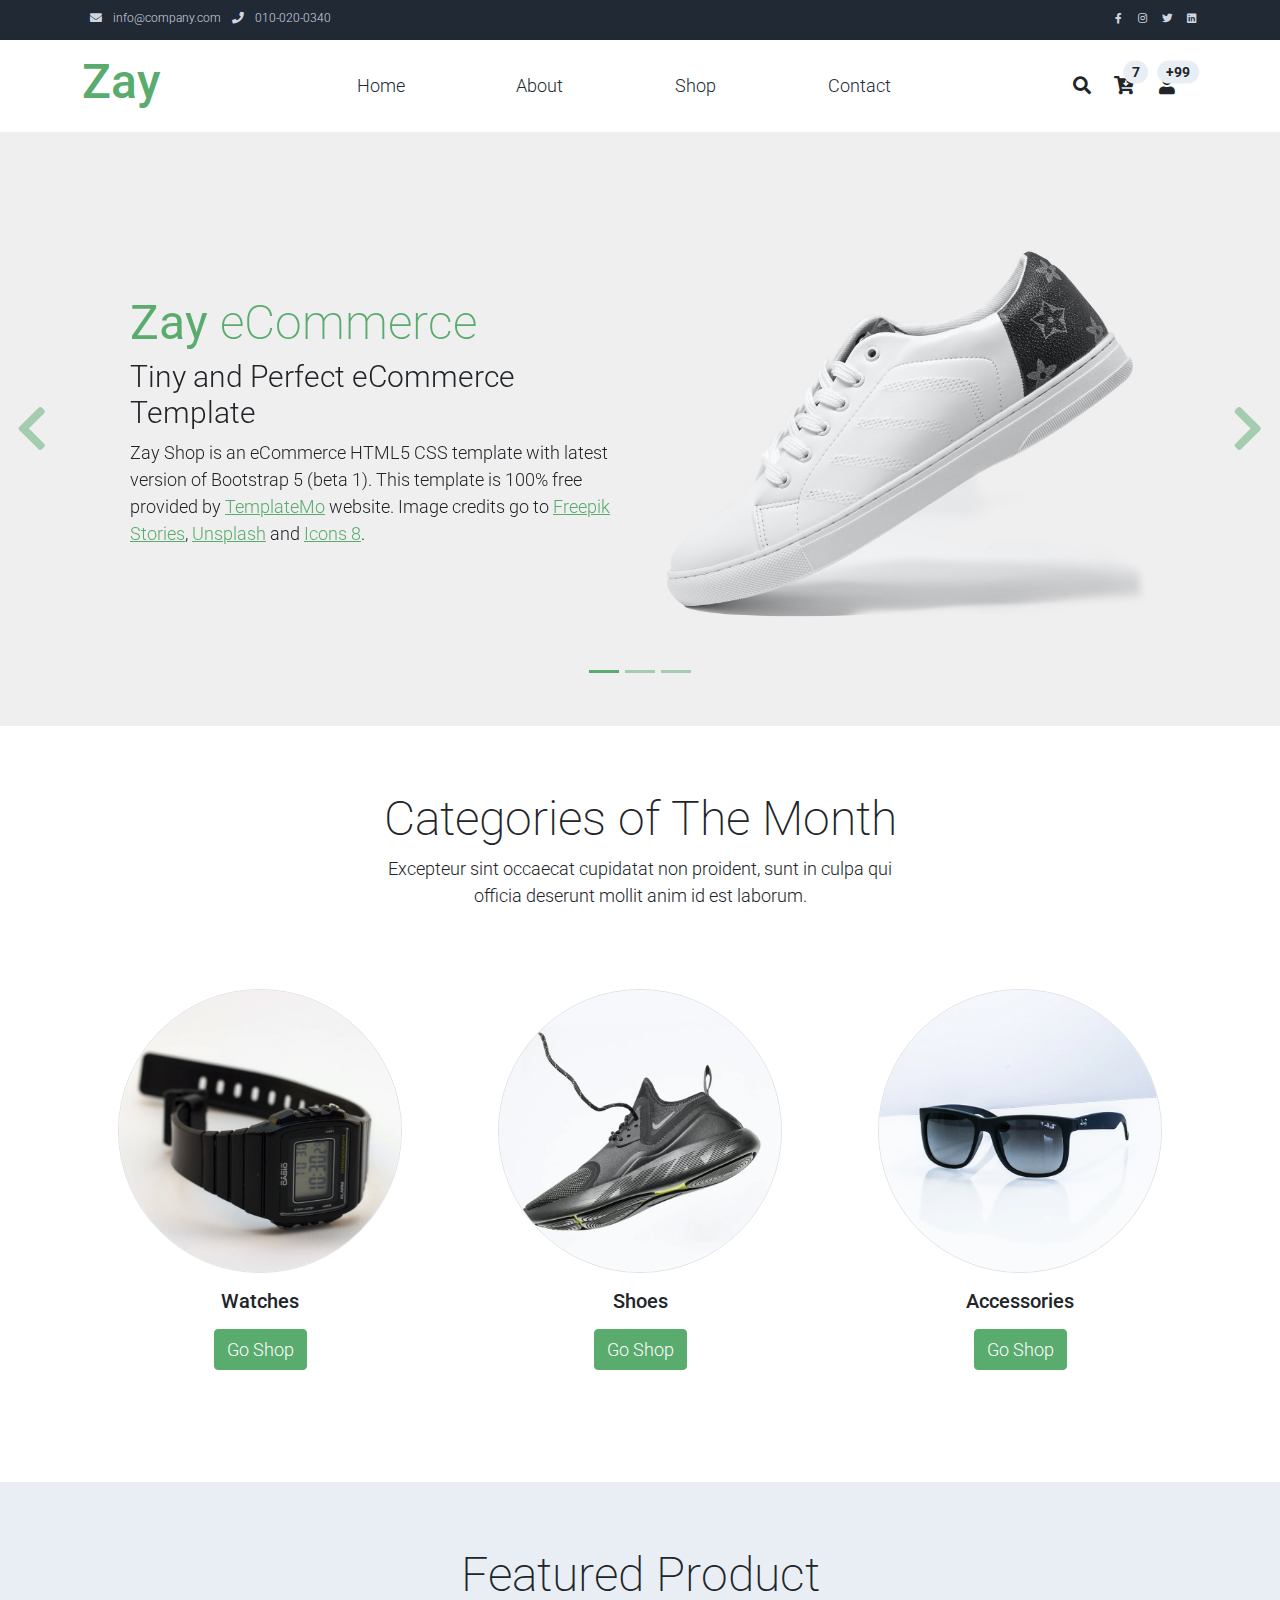
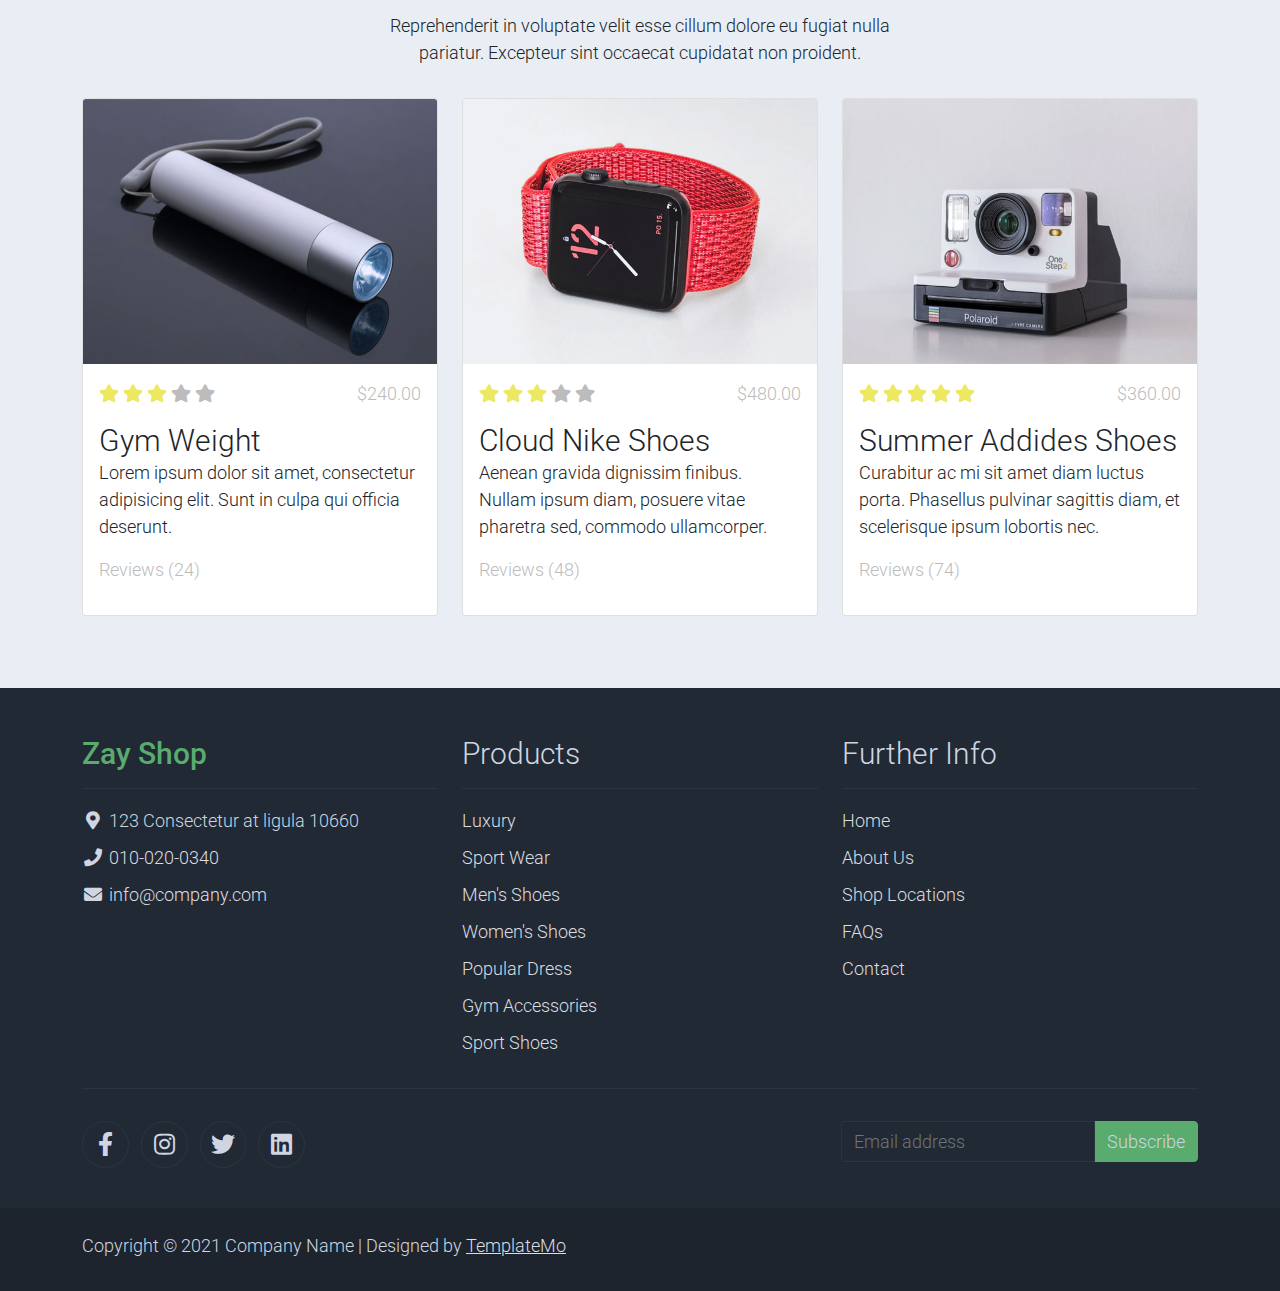
==== index.html @ 3b0a5063 "website" ====
<!DOCTYPE html>
<html lang="en">

<head>
    <title>Zay Shop eCommerce HTML CSS Template</title>
    <meta charset="utf-8">
    <meta name="viewport" content="width=device-width, initial-scale=1">

    <link rel="apple-touch-icon" href="assets/img/apple-icon.png">
    <link rel="shortcut icon" type="image/x-icon" href="assets/img/favicon.ico">

    <link rel="stylesheet" href="assets/css/bootstrap.min.css">
    <link rel="stylesheet" href="assets/css/templatemo.css">
    <link rel="stylesheet" href="assets/css/custom.css">

    <!-- Load fonts style after rendering the layout styles -->
    <link rel="stylesheet" href="https://fonts.googleapis.com/css2?family=Roboto:wght@100;200;300;400;500;700;900&display=swap">
    <link rel="stylesheet" href="assets/css/fontawesome.min.css">
<!--
    
TemplateMo 559 Zay Shop

https://templatemo.com/tm-559-zay-shop

-->
</head>

<body>
    <!-- Start Top Nav -->
    <nav class="navbar navbar-expand-lg bg-dark navbar-light d-none d-lg-block" id="templatemo_nav_top">
        <div class="container text-light">
            <div class="w-100 d-flex justify-content-between">
                <div>
                    <i class="fa fa-envelope mx-2"></i>
                    <a class="navbar-sm-brand text-light text-decoration-none" href="mailto:info@company.com">info@company.com</a>
                    <i class="fa fa-phone mx-2"></i>
                    <a class="navbar-sm-brand text-light text-decoration-none" href="tel:010-020-0340">010-020-0340</a>
                </div>
                <div>
                    <a class="text-light" href="https://fb.com/templatemo" target="_blank" rel="sponsored"><i class="fab fa-facebook-f fa-sm fa-fw me-2"></i></a>
                    <a class="text-light" href="https://www.instagram.com/" target="_blank"><i class="fab fa-instagram fa-sm fa-fw me-2"></i></a>
                    <a class="text-light" href="https://twitter.com/" target="_blank"><i class="fab fa-twitter fa-sm fa-fw me-2"></i></a>
                    <a class="text-light" href="https://www.linkedin.com/" target="_blank"><i class="fab fa-linkedin fa-sm fa-fw"></i></a>
                </div>
            </div>
        </div>
    </nav>
    <!-- Close Top Nav -->


    <!-- Header -->
    <nav class="navbar navbar-expand-lg navbar-light shadow">
        <div class="container d-flex justify-content-between align-items-center">

            <a class="navbar-brand text-success logo h1 align-self-center" href="index.html">
                Zay
            </a>

            <button class="navbar-toggler border-0" type="button" data-bs-toggle="collapse" data-bs-target="#templatemo_main_nav" aria-controls="navbarSupportedContent" aria-expanded="false" aria-label="Toggle navigation">
                <span class="navbar-toggler-icon"></span>
            </button>

            <div class="align-self-center collapse navbar-collapse flex-fill  d-lg-flex justify-content-lg-between" id="templatemo_main_nav">
                <div class="flex-fill">
                    <ul class="nav navbar-nav d-flex justify-content-between mx-lg-auto">
                        <li class="nav-item">
                            <a class="nav-link" href="index.html">Home</a>
                        </li>
                        <li class="nav-item">
                            <a class="nav-link" href="about.html">About</a>
                        </li>
                        <li class="nav-item">
                            <a class="nav-link" href="shop.html">Shop</a>
                        </li>
                        <li class="nav-item">
                            <a class="nav-link" href="contact.html">Contact</a>
                        </li>
                    </ul>
                </div>
                <div class="navbar align-self-center d-flex">
                    <div class="d-lg-none flex-sm-fill mt-3 mb-4 col-7 col-sm-auto pr-3">
                        <div class="input-group">
                            <input type="text" class="form-control" id="inputMobileSearch" placeholder="Search ...">
                            <div class="input-group-text">
                                <i class="fa fa-fw fa-search"></i>
                            </div>
                        </div>
                    </div>
                    <a class="nav-icon d-none d-lg-inline" href="#" data-bs-toggle="modal" data-bs-target="#templatemo_search">
                        <i class="fa fa-fw fa-search text-dark mr-2"></i>
                    </a>
                    <a class="nav-icon position-relative text-decoration-none" href="#">
                        <i class="fa fa-fw fa-cart-arrow-down text-dark mr-1"></i>
                        <span class="position-absolute top-0 left-100 translate-middle badge rounded-pill bg-light text-dark">7</span>
                    </a>
                    <a class="nav-icon position-relative text-decoration-none" href="#">
                        <i class="fa fa-fw fa-user text-dark mr-3"></i>
                        <span class="position-absolute top-0 left-100 translate-middle badge rounded-pill bg-light text-dark">+99</span>
                    </a>
                </div>
            </div>

        </div>
    </nav>
    <!-- Close Header -->

    <!-- Modal -->
    <div class="modal fade bg-white" id="templatemo_search" tabindex="-1" role="dialog" aria-labelledby="exampleModalLabel" aria-hidden="true">
        <div class="modal-dialog modal-lg" role="document">
            <div class="w-100 pt-1 mb-5 text-right">
                <button type="button" class="btn-close" data-bs-dismiss="modal" aria-label="Close"></button>
            </div>
            <form action="" method="get" class="modal-content modal-body border-0 p-0">
                <div class="input-group mb-2">
                    <input type="text" class="form-control" id="inputModalSearch" name="q" placeholder="Search ...">
                    <button type="submit" class="input-group-text bg-success text-light">
                        <i class="fa fa-fw fa-search text-white"></i>
                    </button>
                </div>
            </form>
        </div>
    </div>



    <!-- Start Banner Hero -->
    <div id="template-mo-zay-hero-carousel" class="carousel slide" data-bs-ride="carousel">
        <ol class="carousel-indicators">
            <li data-bs-target="#template-mo-zay-hero-carousel" data-bs-slide-to="0" class="active"></li>
            <li data-bs-target="#template-mo-zay-hero-carousel" data-bs-slide-to="1"></li>
            <li data-bs-target="#template-mo-zay-hero-carousel" data-bs-slide-to="2"></li>
        </ol>
        <div class="carousel-inner">
            <div class="carousel-item active">
                <div class="container">
                    <div class="row p-5">
                        <div class="mx-auto col-md-8 col-lg-6 order-lg-last">
                            <img class="img-fluid" src="./assets/img/banner_img_01.jpg" alt="">
                        </div>
                        <div class="col-lg-6 mb-0 d-flex align-items-center">
                            <div class="text-align-left align-self-center">
                                <h1 class="h1 text-success"><b>Zay</b> eCommerce</h1>
                                <h3 class="h2">Tiny and Perfect eCommerce Template</h3>
                                <p>
                                    Zay Shop is an eCommerce HTML5 CSS template with latest version of Bootstrap 5 (beta 1). 
                                    This template is 100% free provided by <a rel="sponsored" class="text-success" href="https://templatemo.com" target="_blank">TemplateMo</a> website. 
                                    Image credits go to <a rel="sponsored" class="text-success" href="https://stories.freepik.com/" target="_blank">Freepik Stories</a>,
                                    <a rel="sponsored" class="text-success" href="https://unsplash.com/" target="_blank">Unsplash</a> and
                                    <a rel="sponsored" class="text-success" href="https://icons8.com/" target="_blank">Icons 8</a>.
                                </p>
                            </div>
                        </div>
                    </div>
                </div>
            </div>
            <div class="carousel-item">
                <div class="container">
                    <div class="row p-5">
                        <div class="mx-auto col-md-8 col-lg-6 order-lg-last">
                            <img class="img-fluid" src="./assets/img/banner_img_02.jpg" alt="">
                        </div>
                        <div class="col-lg-6 mb-0 d-flex align-items-center">
                            <div class="text-align-left">
                                <h1 class="h1">Proident occaecat</h1>
                                <h3 class="h2">Aliquip ex ea commodo consequat</h3>
                                <p>
                                    You are permitted to use this Zay CSS template for your commercial websites. 
                                    You are <strong>not permitted</strong> to re-distribute the template ZIP file in any kind of template collection websites.
                                </p>
                            </div>
                        </div>
                    </div>
                </div>
            </div>
            <div class="carousel-item">
                <div class="container">
                    <div class="row p-5">
                        <div class="mx-auto col-md-8 col-lg-6 order-lg-last">
                            <img class="img-fluid" src="./assets/img/banner_img_03.jpg" alt="">
                        </div>
                        <div class="col-lg-6 mb-0 d-flex align-items-center">
                            <div class="text-align-left">
                                <h1 class="h1">Repr in voluptate</h1>
                                <h3 class="h2">Ullamco laboris nisi ut </h3>
                                <p>
                                    We bring you 100% free CSS templates for your websites. 
                                    If you wish to support TemplateMo, please make a small contribution via PayPal or tell your friends about our website. Thank you.
                                </p>
                            </div>
                        </div>
                    </div>
                </div>
            </div>
        </div>
        <a class="carousel-control-prev text-decoration-none w-auto ps-3" href="#template-mo-zay-hero-carousel" role="button" data-bs-slide="prev">
            <i class="fas fa-chevron-left"></i>
        </a>
        <a class="carousel-control-next text-decoration-none w-auto pe-3" href="#template-mo-zay-hero-carousel" role="button" data-bs-slide="next">
            <i class="fas fa-chevron-right"></i>
        </a>
    </div>
    <!-- End Banner Hero -->


    <!-- Start Categories of The Month -->
    <section class="container py-5">
        <div class="row text-center pt-3">
            <div class="col-lg-6 m-auto">
                <h1 class="h1">Categories of The Month</h1>
                <p>
                    Excepteur sint occaecat cupidatat non proident, sunt in culpa qui officia
                    deserunt mollit anim id est laborum.
                </p>
            </div>
        </div>
        <div class="row">
            <div class="col-12 col-md-4 p-5 mt-3">
                <a href="#"><img src="./assets/img/category_img_01.jpg" class="rounded-circle img-fluid border"></a>
                <h5 class="text-center mt-3 mb-3">Watches</h5>
                <p class="text-center"><a class="btn btn-success">Go Shop</a></p>
            </div>
            <div class="col-12 col-md-4 p-5 mt-3">
                <a href="#"><img src="./assets/img/category_img_02.jpg" class="rounded-circle img-fluid border"></a>
                <h2 class="h5 text-center mt-3 mb-3">Shoes</h2>
                <p class="text-center"><a class="btn btn-success">Go Shop</a></p>
            </div>
            <div class="col-12 col-md-4 p-5 mt-3">
                <a href="#"><img src="./assets/img/category_img_03.jpg" class="rounded-circle img-fluid border"></a>
                <h2 class="h5 text-center mt-3 mb-3">Accessories</h2>
                <p class="text-center"><a class="btn btn-success">Go Shop</a></p>
            </div>
        </div>
    </section>
    <!-- End Categories of The Month -->


    <!-- Start Featured Product -->
    <section class="bg-light">
        <div class="container py-5">
            <div class="row text-center py-3">
                <div class="col-lg-6 m-auto">
                    <h1 class="h1">Featured Product</h1>
                    <p>
                        Reprehenderit in voluptate velit esse cillum dolore eu fugiat nulla pariatur.
                        Excepteur sint occaecat cupidatat non proident.
                    </p>
                </div>
            </div>
            <div class="row">
                <div class="col-12 col-md-4 mb-4">
                    <div class="card h-100">
                        <a href="shop-single.html">
                            <img src="./assets/img/feature_prod_01.jpg" class="card-img-top" alt="...">
                        </a>
                        <div class="card-body">
                            <ul class="list-unstyled d-flex justify-content-between">
                                <li>
                                    <i class="text-warning fa fa-star"></i>
                                    <i class="text-warning fa fa-star"></i>
                                    <i class="text-warning fa fa-star"></i>
                                    <i class="text-muted fa fa-star"></i>
                                    <i class="text-muted fa fa-star"></i>
                                </li>
                                <li class="text-muted text-right">$240.00</li>
                            </ul>
                            <a href="shop-single.html" class="h2 text-decoration-none text-dark">Gym Weight</a>
                            <p class="card-text">
                                Lorem ipsum dolor sit amet, consectetur adipisicing elit. Sunt in culpa qui officia deserunt.
                            </p>
                            <p class="text-muted">Reviews (24)</p>
                        </div>
                    </div>
                </div>
                <div class="col-12 col-md-4 mb-4">
                    <div class="card h-100">
                        <a href="shop-single.html">
                            <img src="./assets/img/feature_prod_02.jpg" class="card-img-top" alt="...">
                        </a>
                        <div class="card-body">
                            <ul class="list-unstyled d-flex justify-content-between">
                                <li>
                                    <i class="text-warning fa fa-star"></i>
                                    <i class="text-warning fa fa-star"></i>
                                    <i class="text-warning fa fa-star"></i>
                                    <i class="text-muted fa fa-star"></i>
                                    <i class="text-muted fa fa-star"></i>
                                </li>
                                <li class="text-muted text-right">$480.00</li>
                            </ul>
                            <a href="shop-single.html" class="h2 text-decoration-none text-dark">Cloud Nike Shoes</a>
                            <p class="card-text">
                                Aenean gravida dignissim finibus. Nullam ipsum diam, posuere vitae pharetra sed, commodo ullamcorper.
                            </p>
                            <p class="text-muted">Reviews (48)</p>
                        </div>
                    </div>
                </div>
                <div class="col-12 col-md-4 mb-4">
                    <div class="card h-100">
                        <a href="shop-single.html">
                            <img src="./assets/img/feature_prod_03.jpg" class="card-img-top" alt="...">
                        </a>
                        <div class="card-body">
                            <ul class="list-unstyled d-flex justify-content-between">
                                <li>
                                    <i class="text-warning fa fa-star"></i>
                                    <i class="text-warning fa fa-star"></i>
                                    <i class="text-warning fa fa-star"></i>
                                    <i class="text-warning fa fa-star"></i>
                                    <i class="text-warning fa fa-star"></i>
                                </li>
                                <li class="text-muted text-right">$360.00</li>
                            </ul>
                            <a href="shop-single.html" class="h2 text-decoration-none text-dark">Summer Addides Shoes</a>
                            <p class="card-text">
                                Curabitur ac mi sit amet diam luctus porta. Phasellus pulvinar sagittis diam, et scelerisque ipsum lobortis nec.
                            </p>
                            <p class="text-muted">Reviews (74)</p>
                        </div>
                    </div>
                </div>
            </div>
        </div>
    </section>
    <!-- End Featured Product -->


    <!-- Start Footer -->
    <footer class="bg-dark" id="tempaltemo_footer">
        <div class="container">
            <div class="row">

                <div class="col-md-4 pt-5">
                    <h2 class="h2 text-success border-bottom pb-3 border-light logo">Zay Shop</h2>
                    <ul class="list-unstyled text-light footer-link-list">
                        <li>
                            <i class="fas fa-map-marker-alt fa-fw"></i>
                            123 Consectetur at ligula 10660
                        </li>
                        <li>
                            <i class="fa fa-phone fa-fw"></i>
                            <a class="text-decoration-none" href="tel:010-020-0340">010-020-0340</a>
                        </li>
                        <li>
                            <i class="fa fa-envelope fa-fw"></i>
                            <a class="text-decoration-none" href="mailto:info@company.com">info@company.com</a>
                        </li>
                    </ul>
                </div>

                <div class="col-md-4 pt-5">
                    <h2 class="h2 text-light border-bottom pb-3 border-light">Products</h2>
                    <ul class="list-unstyled text-light footer-link-list">
                        <li><a class="text-decoration-none" href="#">Luxury</a></li>
                        <li><a class="text-decoration-none" href="#">Sport Wear</a></li>
                        <li><a class="text-decoration-none" href="#">Men's Shoes</a></li>
                        <li><a class="text-decoration-none" href="#">Women's Shoes</a></li>
                        <li><a class="text-decoration-none" href="#">Popular Dress</a></li>
                        <li><a class="text-decoration-none" href="#">Gym Accessories</a></li>
                        <li><a class="text-decoration-none" href="#">Sport Shoes</a></li>
                    </ul>
                </div>

                <div class="col-md-4 pt-5">
                    <h2 class="h2 text-light border-bottom pb-3 border-light">Further Info</h2>
                    <ul class="list-unstyled text-light footer-link-list">
                        <li><a class="text-decoration-none" href="#">Home</a></li>
                        <li><a class="text-decoration-none" href="#">About Us</a></li>
                        <li><a class="text-decoration-none" href="#">Shop Locations</a></li>
                        <li><a class="text-decoration-none" href="#">FAQs</a></li>
                        <li><a class="text-decoration-none" href="#">Contact</a></li>
                    </ul>
                </div>

            </div>

            <div class="row text-light mb-4">
                <div class="col-12 mb-3">
                    <div class="w-100 my-3 border-top border-light"></div>
                </div>
                <div class="col-auto me-auto">
                    <ul class="list-inline text-left footer-icons">
                        <li class="list-inline-item border border-light rounded-circle text-center">
                            <a class="text-light text-decoration-none" target="_blank" href="http://facebook.com/"><i class="fab fa-facebook-f fa-lg fa-fw"></i></a>
                        </li>
                        <li class="list-inline-item border border-light rounded-circle text-center">
                            <a class="text-light text-decoration-none" target="_blank" href="https://www.instagram.com/"><i class="fab fa-instagram fa-lg fa-fw"></i></a>
                        </li>
                        <li class="list-inline-item border border-light rounded-circle text-center">
                            <a class="text-light text-decoration-none" target="_blank" href="https://twitter.com/"><i class="fab fa-twitter fa-lg fa-fw"></i></a>
                        </li>
                        <li class="list-inline-item border border-light rounded-circle text-center">
                            <a class="text-light text-decoration-none" target="_blank" href="https://www.linkedin.com/"><i class="fab fa-linkedin fa-lg fa-fw"></i></a>
                        </li>
                    </ul>
                </div>
                <div class="col-auto">
                    <label class="sr-only" for="subscribeEmail">Email address</label>
                    <div class="input-group mb-2">
                        <input type="text" class="form-control bg-dark border-light" id="subscribeEmail" placeholder="Email address">
                        <div class="input-group-text btn-success text-light">Subscribe</div>
                    </div>
                </div>
            </div>
        </div>

        <div class="w-100 bg-black py-3">
            <div class="container">
                <div class="row pt-2">
                    <div class="col-12">
                        <p class="text-left text-light">
                            Copyright &copy; 2021 Company Name 
                            | Designed by <a rel="sponsored" href="https://templatemo.com" target="_blank">TemplateMo</a>
                        </p>
                    </div>
                </div>
            </div>
        </div>

    </footer>
    <!-- End Footer -->

    <!-- Start Script -->
    <script src="assets/js/jquery-1.11.0.min.js"></script>
    <script src="assets/js/jquery-migrate-1.2.1.min.js"></script>
    <script src="assets/js/bootstrap.bundle.min.js"></script>
    <script src="assets/js/templatemo.js"></script>
    <script src="assets/js/custom.js"></script>
    <!-- End Script -->
</body>

</html>
---- assets/css/templatemo.css ----
/*

TemplateMo 559 Zay Shop

https://templatemo.com/tm-559-zay-shop

---------------------------------------------
Table of contents
------------------------------------------------
1. Typography
2. General
3. Nav
4. Hero Carousel
5. Accordion
6. Shop
7. Product
8. Carousel Hero
9. Carousel Brand
10. Services
11. Contact map
12. Footer
13. Small devices (landscape phones, 576px and up)
14. Medium devices (tablets, 768px and up)
15. Large devices (desktops, 992px and up)
16. Extra large devices (large desktops, 1200px and up)
--------------------------------------------- */




/* Typography */
body, ul, li, p, a, label, input, div {
  font-family: 'Roboto', sans-serif;
  font-size: 18px !important;
  font-weight: 300 !important;
}
.h1 {
  font-family: 'Roboto', sans-serif;
  font-size: 48px !important;
  font-weight: 200 !important;
}
.h2 {
  font-family: 'Roboto', sans-serif;
  font-size: 30px !important;
  font-weight: 300;
}
.h3 {
  font-family: 'Roboto', sans-serif;
  font-size: 22px !important;
}
/* General */
.logo { font-weight: 500 !important;}
.text-warning {  color: #ede861 !important;}
.text-muted { color: #bcbcbc !important;}
.text-success { color: #59ab6e !important;}
.text-light { color: #cfd6e1 !important;}
.bg-dark { background-color: #212934 !important;}
.bg-light { background-color: #e9eef5 !important;}
.bg-black { background-color: #1d242d !important;}
.bg-success { background-color: #59ab6e !important;}
.btn-success {
  background-color: #59ab6e !important;
  border-color: #56ae6c !important;
}
.pagination .page-link:hover {color: #000;}
.pagination .page-link:hover, .pagination .page-link.active {
  background-color: #69bb7e;
  color: #fff;
}
/* Nav */
#templatemo_nav_top { min-height: 40px;}
#templatemo_nav_top * { font-size: .9em !important;}
#templatemo_main_nav a { color: #212934;}
#templatemo_main_nav a:hover { color: #69bb7e;}
#templatemo_main_nav .navbar .nav-icon { margin-right: 20px;}

/* Hero Carousel */
#template-mo-zay-hero-carousel { background: #efefef !important;}
/* Accordion */
.templatemo-accordion a { color: #000;}
.templatemo-accordion a:hover { color: #333d4a;}
/* Shop */
.shop-top-menu a:hover { color: #69bb7e !important;}
/* Product */
.product-wap { box-shadow: 0px 5px 10px 0px rgba(0, 0, 0, 0.10);}
.product-wap .product-color-dot.color-dot-red { background:#f71515;}
.product-wap .product-color-dot.color-dot-blue { background:#6db4fe;}
.product-wap .product-color-dot.color-dot-black { background:#000000;}
.product-wap .product-color-dot.color-dot-light { background:#e0e0e0;}
.product-wap .product-color-dot.color-dot-green { background:#0bff7e;}
.card.product-wap .card .product-overlay {
  background: rgba(0,0,0,.2);
  visibility: hidden;
  opacity: 0;
  transition: .3s;
}
.card.product-wap:hover .card .product-overlay {
  visibility: visible;
  opacity: 1;
}
.card.product-wap a { color: #000;}
#carousel-related-product .slick-slide:focus { outline: none !important;}
#carousel-related-product .slick-dots li button:before {
  font-size: 15px;
  margin-top: 20px;
}
/* Brand */
.brand-img {
  filter: grayscale(100%);
  opacity: 0.5;
  transition: .5s;
}
.brand-img:hover {
  filter: grayscale(0%);
  opacity: 1;
}
/* Carousel Hero */
#template-mo-zay-hero-carousel .carousel-indicators li {
  margin-top: -50px;
  background-color: #59ab6e;
}
#template-mo-zay-hero-carousel .carousel-control-next i,
#template-mo-zay-hero-carousel .carousel-control-prev i {
  color: #59ab6e !important;
  font-size: 2.8em !important;
}
/* Carousel Brand */
.tempaltemo-carousel .h1 {
  font-size: .5em !important;
  color: #000 !important;
}
/* Services */
.services-icon-wap {transition: .3s;}
.services-icon-wap:hover, .services-icon-wap:hover i {color: #fff;}
.services-icon-wap:hover {background: #69bb7e;}
/* Contact map */
.leaflet-control a, .leaflet-control { font-size: 10px !important;}
.form-control { border: 1px solid #e8e8e8;}
/* Footer */
#tempaltemo_footer a { color: #dcdde1;}
#tempaltemo_footer a:hover { color: #68bb7d;}
#tempaltemo_footer ul.footer-link-list li { padding-top: 10px;}
#tempaltemo_footer ul.footer-icons li {
  width: 2.6em;
  height: 2.6em;
  line-height: 2.6em;
}
#tempaltemo_footer ul.footer-icons li:hover {
  background-color: #cfd6e1;
  transition: .5s;
}
#tempaltemo_footer ul.footer-icons li:hover i {
  color: #212934;
  transition: .5s;
}
#tempaltemo_footer .border-light { border-color: #2d343f !important;}
/*
// Extra small devices (portrait phones, less than 576px)
// No media query since this is the default in Bootstrap
*/
/* Small devices (landscape phones, 576px and up)*/
.product-wap .h3, .product-wap li, .product-wap i, .product-wap p {
  font-size: 12px !important;
}
.product-wap .product-color-dot {
  width: 6px;
  height: 6px;
}

@media (min-width: 576px) {
  .tempaltemo-carousel .h1 { font-size: 1em !important;}
}

/*// Medium devices (tablets, 768px and up)*/
@media (min-width: 768px) {
  #templatemo_main_nav .navbar-nav {max-width: 450px;}
 }

/* Large devices (desktops, 992px and up)*/
@media (min-width: 992px) {
  #templatemo_main_nav .navbar-nav {max-width: 550px;}
  #template-mo-zay-hero-carousel .carousel-item {min-height: 30rem !important;}
  .product-wap .h3, .product-wap li, .product-wap i, .product-wap p {font-size: 18px !important;}
  .product-wap .product-color-dot {
    width: 12px;
    height: 12px;
  }
}

/* Extra large devices (large desktops, 1200px and up)*/
@media (min-width: 1200px) {}
---- assets/css/custom.css ----
/*
Custom Css
*/
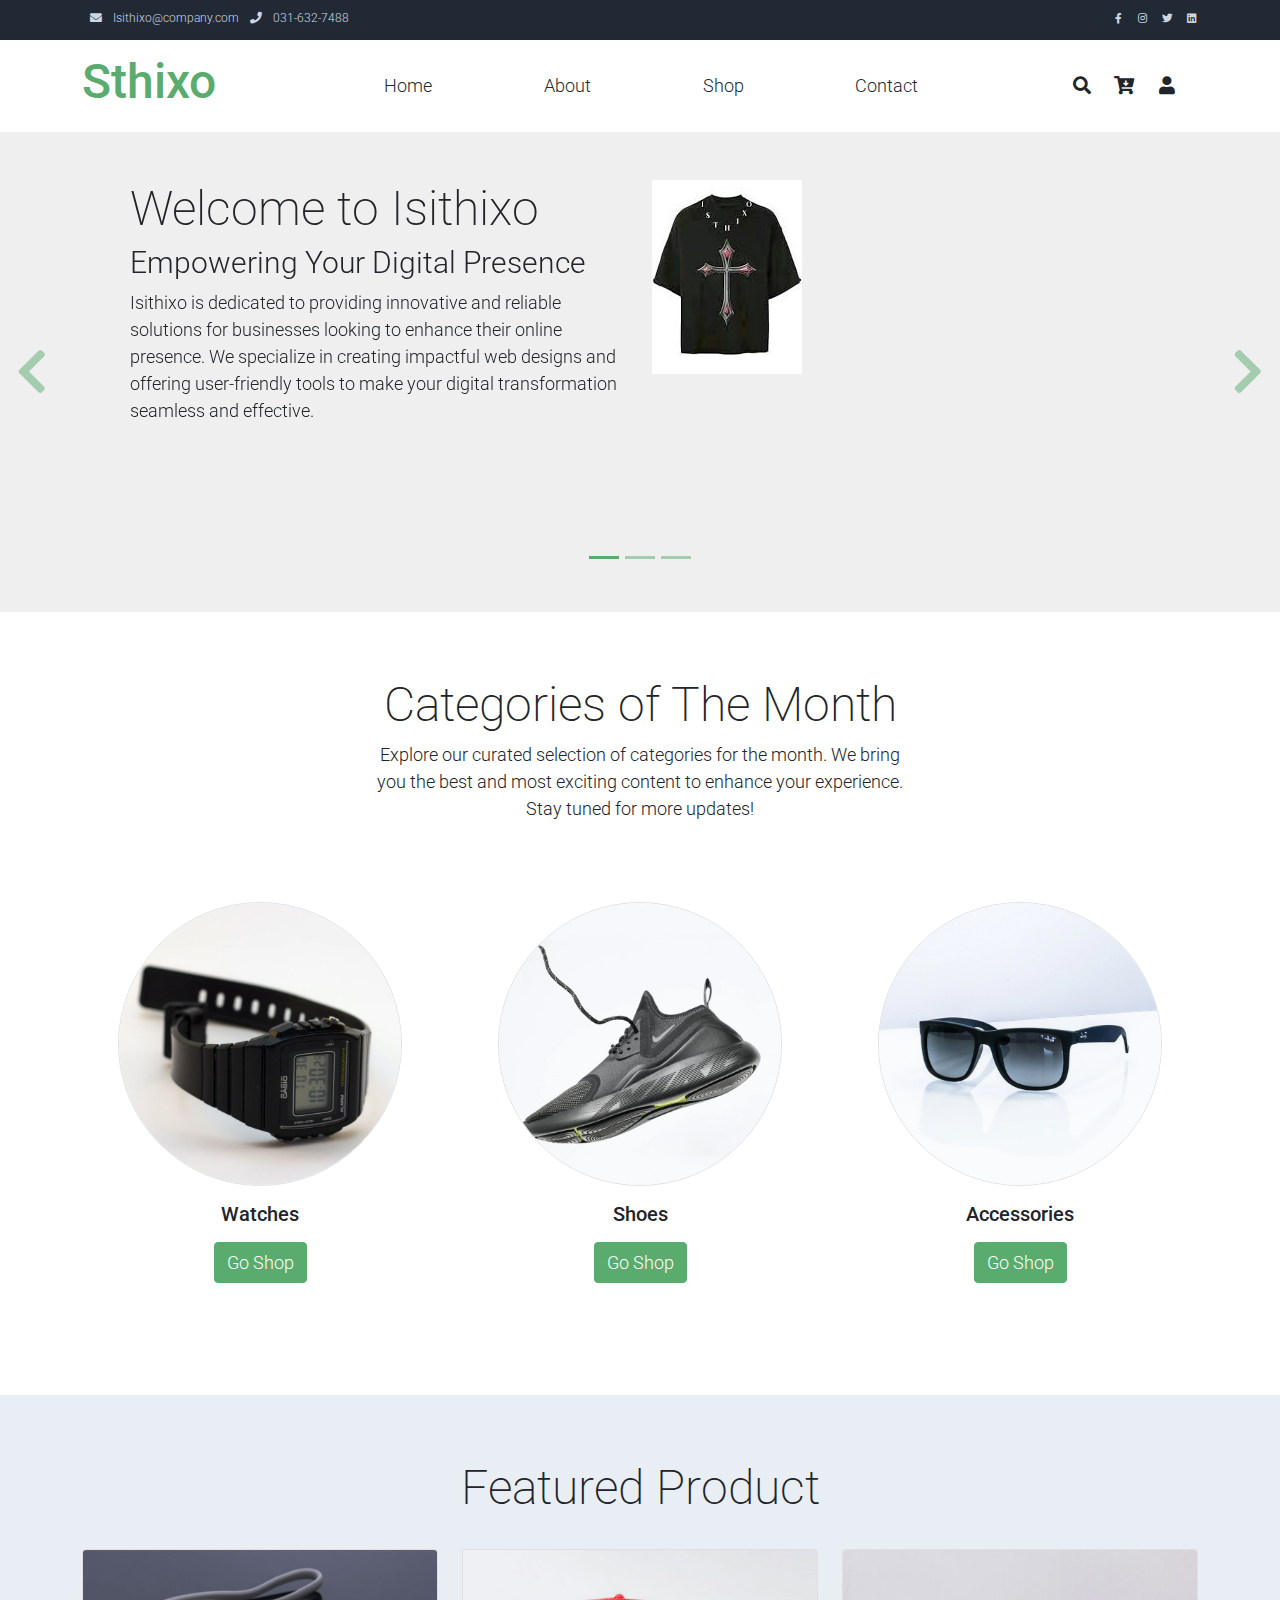
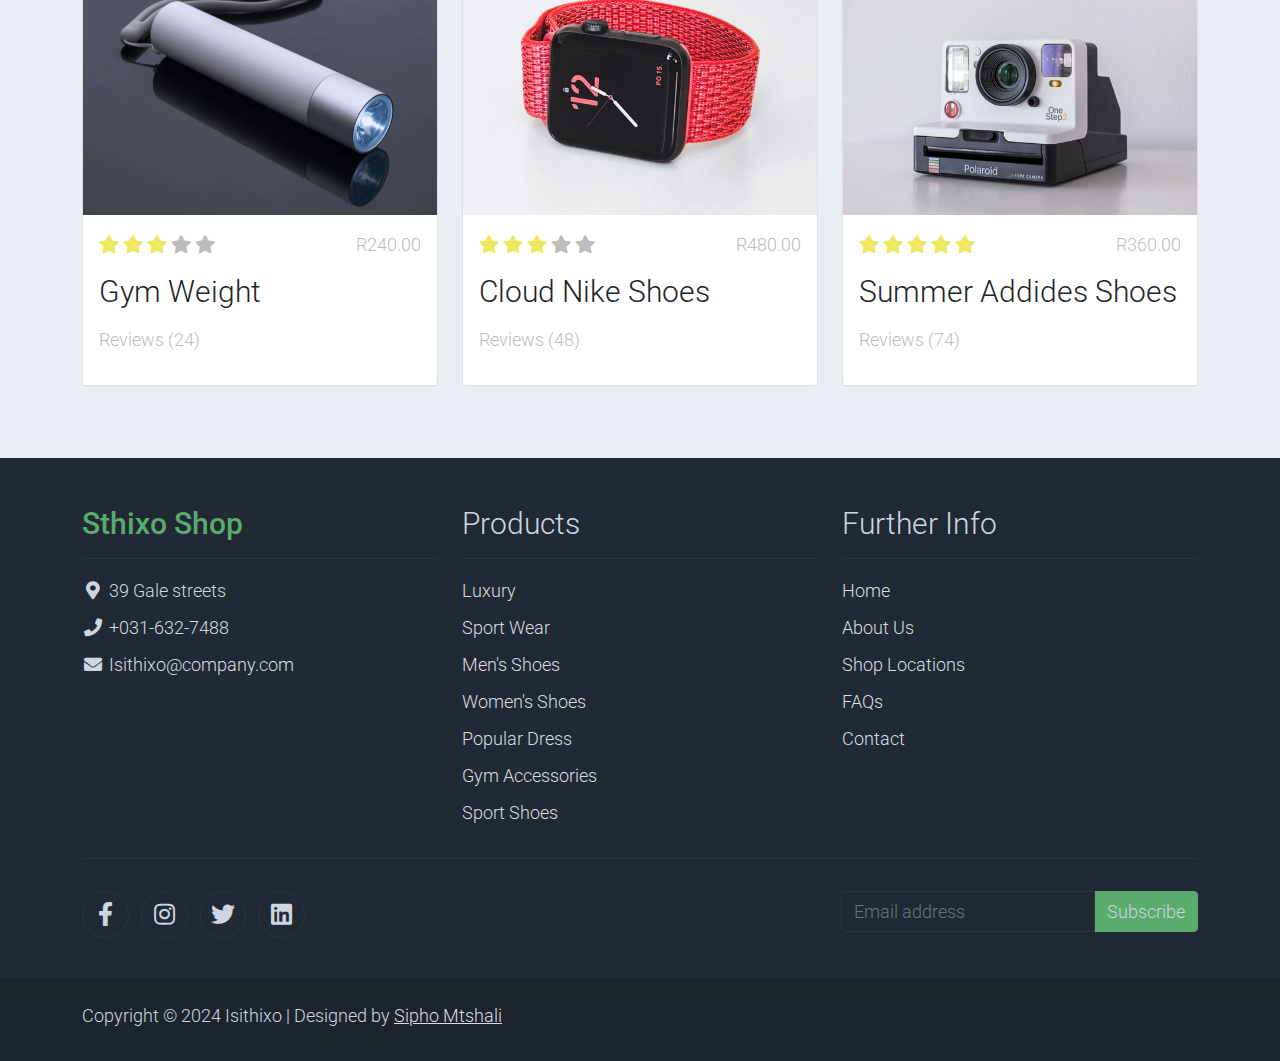
==== commit 32b3a5f0: "CHANGES" ====
--- a/index.html
+++ b/index.html
@@ -2,7 +2,7 @@
 <html lang="en">
 
 <head>
-    <title>Zay Shop eCommerce HTML CSS Template</title>
+    <title>Sthixo Shop eCommerce</title>
     <meta charset="utf-8">
     <meta name="viewport" content="width=device-width, initial-scale=1">
 
@@ -16,13 +16,7 @@
     <!-- Load fonts style after rendering the layout styles -->
     <link rel="stylesheet" href="https://fonts.googleapis.com/css2?family=Roboto:wght@100;200;300;400;500;700;900&display=swap">
     <link rel="stylesheet" href="assets/css/fontawesome.min.css">
-<!--
-    
-TemplateMo 559 Zay Shop
-
-https://templatemo.com/tm-559-zay-shop
-
--->
+
 </head>
 
 <body>
@@ -32,9 +26,9 @@
             <div class="w-100 d-flex justify-content-between">
                 <div>
                     <i class="fa fa-envelope mx-2"></i>
-                    <a class="navbar-sm-brand text-light text-decoration-none" href="mailto:info@company.com">info@company.com</a>
+                    <a class="navbar-sm-brand text-light text-decoration-none" href="mailto:Isithixo@company.com">Isithixo@company.com</a>
                     <i class="fa fa-phone mx-2"></i>
-                    <a class="navbar-sm-brand text-light text-decoration-none" href="tel:010-020-0340">010-020-0340</a>
+                    <a class="navbar-sm-brand text-light text-decoration-none" href="tel:031-632-7488">031-632-7488</a>
                 </div>
                 <div>
                     <a class="text-light" href="https://fb.com/templatemo" target="_blank" rel="sponsored"><i class="fab fa-facebook-f fa-sm fa-fw me-2"></i></a>
@@ -53,7 +47,7 @@
         <div class="container d-flex justify-content-between align-items-center">
 
             <a class="navbar-brand text-success logo h1 align-self-center" href="index.html">
-                Zay
+                Sthixo
             </a>
 
             <button class="navbar-toggler border-0" type="button" data-bs-toggle="collapse" data-bs-target="#templatemo_main_nav" aria-controls="navbarSupportedContent" aria-expanded="false" aria-label="Toggle navigation">
@@ -91,11 +85,11 @@
                     </a>
                     <a class="nav-icon position-relative text-decoration-none" href="#">
                         <i class="fa fa-fw fa-cart-arrow-down text-dark mr-1"></i>
-                        <span class="position-absolute top-0 left-100 translate-middle badge rounded-pill bg-light text-dark">7</span>
+                        <span class="position-absolute top-0 left-100 translate-middle badge rounded-pill bg-light text-dark"></span>
                     </a>
                     <a class="nav-icon position-relative text-decoration-none" href="#">
                         <i class="fa fa-fw fa-user text-dark mr-3"></i>
-                        <span class="position-absolute top-0 left-100 translate-middle badge rounded-pill bg-light text-dark">+99</span>
+                        <span class="position-absolute top-0 left-100 translate-middle badge rounded-pill bg-light text-dark"></span>
                     </a>
                 </div>
             </div>
@@ -135,18 +129,14 @@
                 <div class="container">
                     <div class="row p-5">
                         <div class="mx-auto col-md-8 col-lg-6 order-lg-last">
-                            <img class="img-fluid" src="./assets/img/banner_img_01.jpg" alt="">
+                            <img class="img-fluid" src="./assets/img/bt.jpeg" alt="">
                         </div>
                         <div class="col-lg-6 mb-0 d-flex align-items-center">
                             <div class="text-align-left align-self-center">
-                                <h1 class="h1 text-success"><b>Zay</b> eCommerce</h1>
-                                <h3 class="h2">Tiny and Perfect eCommerce Template</h3>
+                                <h1 class="h1">Welcome to Isithixo</h1>
+                                <h3 class="h2">Empowering Your Digital Presence</h3>
                                 <p>
-                                    Zay Shop is an eCommerce HTML5 CSS template with latest version of Bootstrap 5 (beta 1). 
-                                    This template is 100% free provided by <a rel="sponsored" class="text-success" href="https://templatemo.com" target="_blank">TemplateMo</a> website. 
-                                    Image credits go to <a rel="sponsored" class="text-success" href="https://stories.freepik.com/" target="_blank">Freepik Stories</a>,
-                                    <a rel="sponsored" class="text-success" href="https://unsplash.com/" target="_blank">Unsplash</a> and
-                                    <a rel="sponsored" class="text-success" href="https://icons8.com/" target="_blank">Icons 8</a>.
+                                    Isithixo is dedicated to providing innovative and reliable solutions for businesses looking to enhance their online presence. We specialize in creating impactful web designs and offering user-friendly tools to make your digital transformation seamless and effective.
                                 </p>
                             </div>
                         </div>
@@ -157,15 +147,13 @@
                 <div class="container">
                     <div class="row p-5">
                         <div class="mx-auto col-md-8 col-lg-6 order-lg-last">
-                            <img class="img-fluid" src="./assets/img/banner_img_02.jpg" alt="">
+                            <img class="img-fluid" src="./assets/img/owner.jpeg" alt="">
                         </div>
                         <div class="col-lg-6 mb-0 d-flex align-items-center">
                             <div class="text-align-left">
-                                <h1 class="h1">Proident occaecat</h1>
-                                <h3 class="h2">Aliquip ex ea commodo consequat</h3>
+                                <h1 class="h2">Buy Something Amazing</h1>
                                 <p>
-                                    You are permitted to use this Zay CSS template for your commercial websites. 
-                                    You are <strong>not permitted</strong> to re-distribute the template ZIP file in any kind of template collection websites.
+                                    You’re free to use the Isithixo websites, giving you a solid foundation to start building an impactful online presence. 
                                 </p>
                             </div>
                         </div>
@@ -176,15 +164,14 @@
                 <div class="container">
                     <div class="row p-5">
                         <div class="mx-auto col-md-8 col-lg-6 order-lg-last">
-                            <img class="img-fluid" src="./assets/img/banner_img_03.jpg" alt="">
+                            <img class="img-fluid" src="./assets/img/gb.jpeg" alt="">
                         </div>
                         <div class="col-lg-6 mb-0 d-flex align-items-center">
                             <div class="text-align-left">
-                                <h1 class="h1">Repr in voluptate</h1>
-                                <h3 class="h2">Ullamco laboris nisi ut </h3>
+                                <h1 class="h1">Innovative Designs</h1>
+                                <h3 class="h2">Crafting Seamless User Experiences</h3>
                                 <p>
-                                    We bring you 100% free CSS templates for your websites. 
-                                    If you wish to support TemplateMo, please make a small contribution via PayPal or tell your friends about our website. Thank you.
+                                    Our work is driven by passion, creativity, and a shared vision of pushing the boundaries of design. We are constantly exploring new trends and technologies to ensure our designs remain at the forefront of the digital landscape.
                                 </p>
                             </div>
                         </div>
@@ -208,8 +195,7 @@
             <div class="col-lg-6 m-auto">
                 <h1 class="h1">Categories of The Month</h1>
                 <p>
-                    Excepteur sint occaecat cupidatat non proident, sunt in culpa qui officia
-                    deserunt mollit anim id est laborum.
+                    Explore our curated selection of categories for the month. We bring you the best and most exciting content to enhance your experience. Stay tuned for more updates!
                 </p>
             </div>
         </div>
@@ -241,8 +227,6 @@
                 <div class="col-lg-6 m-auto">
                     <h1 class="h1">Featured Product</h1>
                     <p>
-                        Reprehenderit in voluptate velit esse cillum dolore eu fugiat nulla pariatur.
-                        Excepteur sint occaecat cupidatat non proident.
                     </p>
                 </div>
             </div>
@@ -261,11 +245,10 @@
                                     <i class="text-muted fa fa-star"></i>
                                     <i class="text-muted fa fa-star"></i>
                                 </li>
-                                <li class="text-muted text-right">$240.00</li>
+                                <li class="text-muted text-right">R240.00</li>
                             </ul>
                             <a href="shop-single.html" class="h2 text-decoration-none text-dark">Gym Weight</a>
                             <p class="card-text">
-                                Lorem ipsum dolor sit amet, consectetur adipisicing elit. Sunt in culpa qui officia deserunt.
                             </p>
                             <p class="text-muted">Reviews (24)</p>
                         </div>
@@ -285,11 +268,10 @@
                                     <i class="text-muted fa fa-star"></i>
                                     <i class="text-muted fa fa-star"></i>
                                 </li>
-                                <li class="text-muted text-right">$480.00</li>
+                                <li class="text-muted text-right">R480.00</li>
                             </ul>
                             <a href="shop-single.html" class="h2 text-decoration-none text-dark">Cloud Nike Shoes</a>
                             <p class="card-text">
-                                Aenean gravida dignissim finibus. Nullam ipsum diam, posuere vitae pharetra sed, commodo ullamcorper.
                             </p>
                             <p class="text-muted">Reviews (48)</p>
                         </div>
@@ -309,11 +291,11 @@
                                     <i class="text-warning fa fa-star"></i>
                                     <i class="text-warning fa fa-star"></i>
                                 </li>
-                                <li class="text-muted text-right">$360.00</li>
+                                <li class="text-muted text-right">R360.00</li>
                             </ul>
                             <a href="shop-single.html" class="h2 text-decoration-none text-dark">Summer Addides Shoes</a>
                             <p class="card-text">
-                                Curabitur ac mi sit amet diam luctus porta. Phasellus pulvinar sagittis diam, et scelerisque ipsum lobortis nec.
+                            
                             </p>
                             <p class="text-muted">Reviews (74)</p>
                         </div>
@@ -331,19 +313,19 @@
             <div class="row">
 
                 <div class="col-md-4 pt-5">
-                    <h2 class="h2 text-success border-bottom pb-3 border-light logo">Zay Shop</h2>
+                    <h2 class="h2 text-success border-bottom pb-3 border-light logo">Sthixo Shop</h2>
                     <ul class="list-unstyled text-light footer-link-list">
                         <li>
                             <i class="fas fa-map-marker-alt fa-fw"></i>
-                            123 Consectetur at ligula 10660
+                            39 Gale streets
                         </li>
                         <li>
                             <i class="fa fa-phone fa-fw"></i>
-                            <a class="text-decoration-none" href="tel:010-020-0340">010-020-0340</a>
+                            <a class="text-decoration-none" href="tel:031-632-7488">+031-632-7488</a>
                         </li>
                         <li>
                             <i class="fa fa-envelope fa-fw"></i>
-                            <a class="text-decoration-none" href="mailto:info@company.com">info@company.com</a>
+                            <a class="text-decoration-none" href="mailto:Isithixo@company.com">Isithixo@company.com</a>
                         </li>
                     </ul>
                 </div>
@@ -365,10 +347,10 @@
                     <h2 class="h2 text-light border-bottom pb-3 border-light">Further Info</h2>
                     <ul class="list-unstyled text-light footer-link-list">
                         <li><a class="text-decoration-none" href="#">Home</a></li>
-                        <li><a class="text-decoration-none" href="#">About Us</a></li>
+                        <li><a class="text-decoration-none" href="about.html">About Us</a></li>
                         <li><a class="text-decoration-none" href="#">Shop Locations</a></li>
                         <li><a class="text-decoration-none" href="#">FAQs</a></li>
-                        <li><a class="text-decoration-none" href="#">Contact</a></li>
+                        <li><a class="text-decoration-none" href="contact.html">Contact</a></li>
                     </ul>
                 </div>
 
@@ -409,8 +391,8 @@
                 <div class="row pt-2">
                     <div class="col-12">
                         <p class="text-left text-light">
-                            Copyright &copy; 2021 Company Name 
-                            | Designed by <a rel="sponsored" href="https://templatemo.com" target="_blank">TemplateMo</a>
+                            Copyright &copy; 2024 Isithixo 
+                            | Designed by <a rel="sponsored" href="https://sipho-mtshalis-portfolio.netlify.app/" target="_blank">Sipho Mtshali</a>
                         </p>
                     </div>
                 </div>
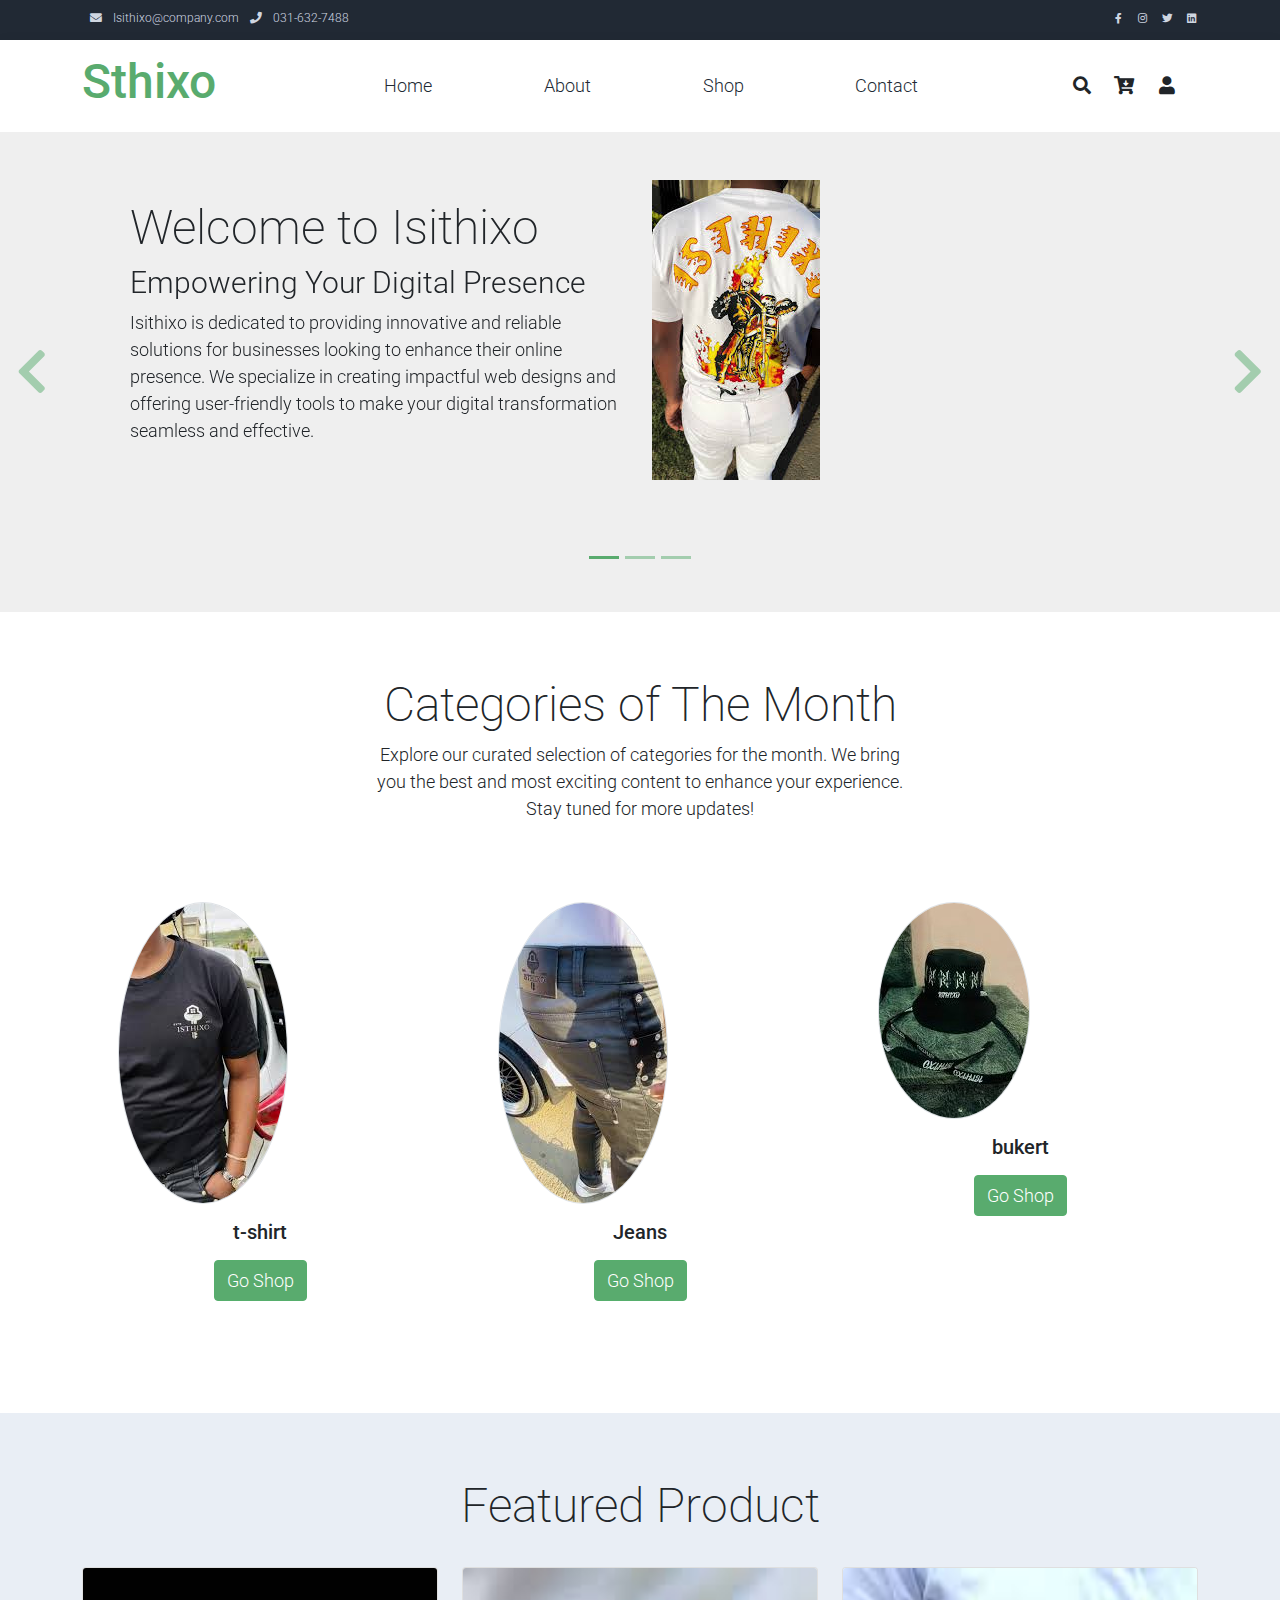
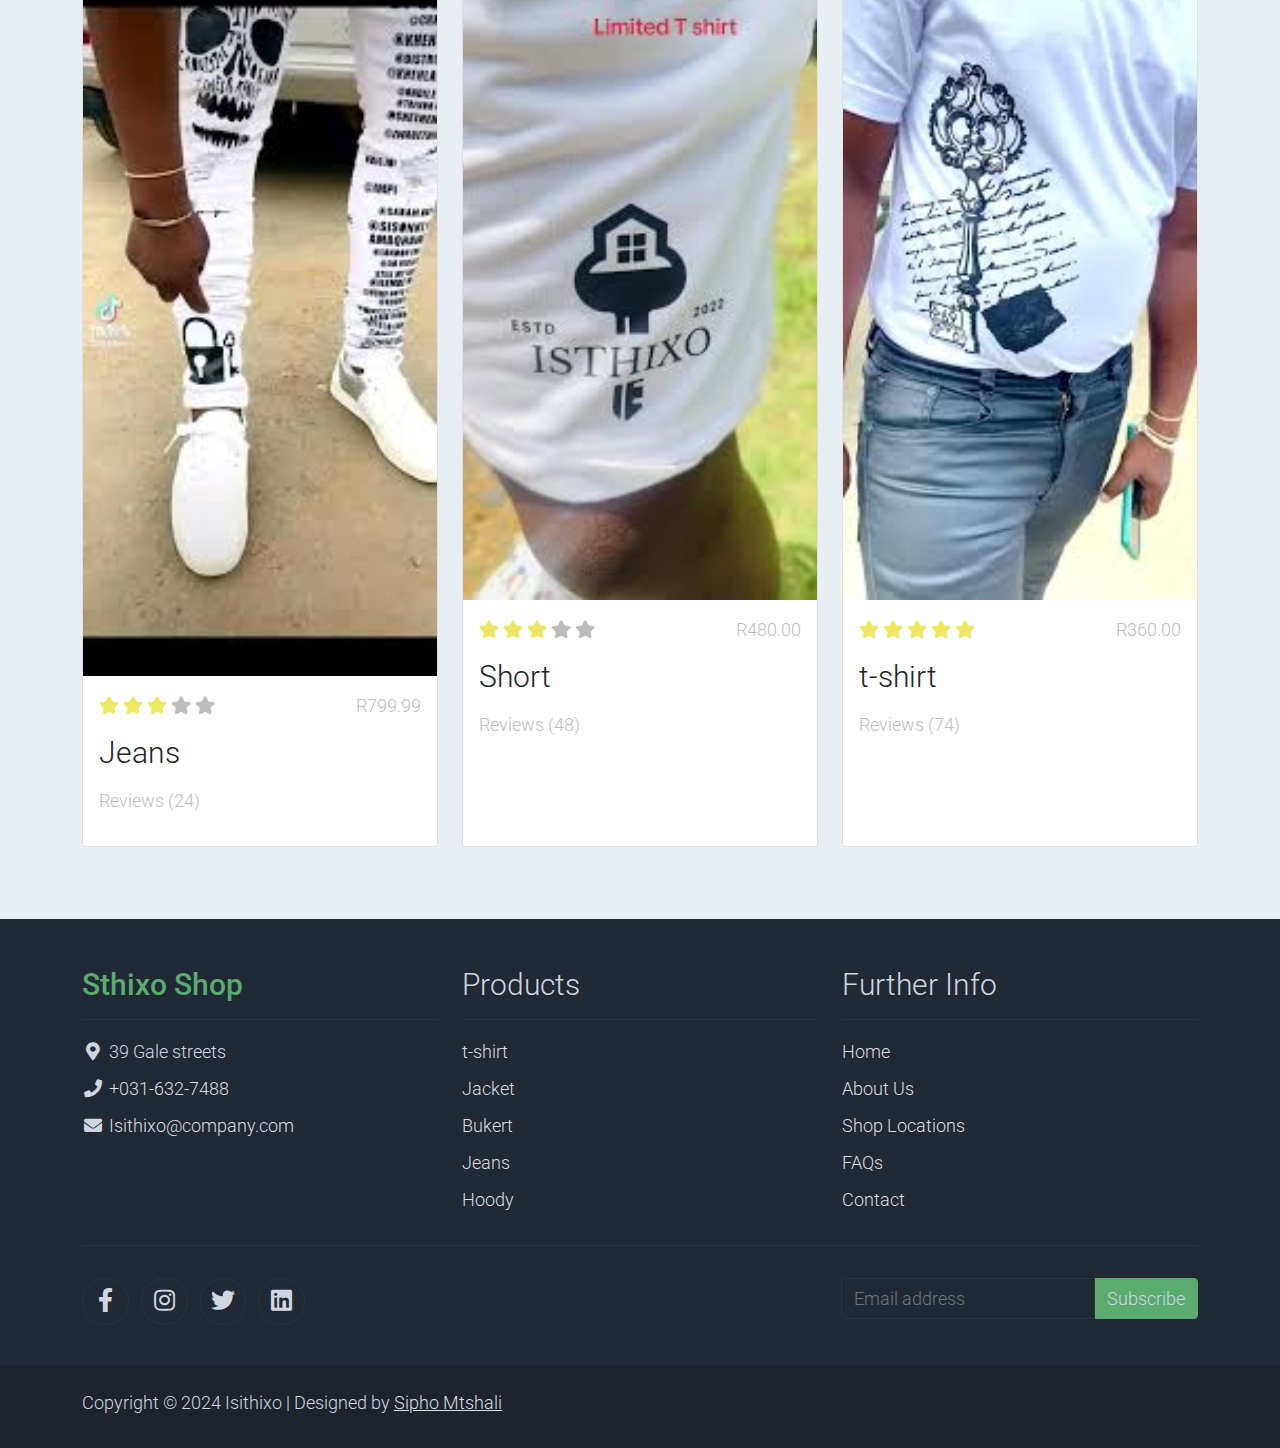
==== commit 1f1e3b8e: "new changes" ====
--- a/index.html
+++ b/index.html
@@ -6,9 +6,8 @@
     <meta charset="utf-8">
     <meta name="viewport" content="width=device-width, initial-scale=1">
 
-    <link rel="apple-touch-icon" href="assets/img/apple-icon.png">
+    <link rel="apple-touch-icon" href="assets/img/logo.jfif">
     <link rel="shortcut icon" type="image/x-icon" href="assets/img/favicon.ico">
-
     <link rel="stylesheet" href="assets/css/bootstrap.min.css">
     <link rel="stylesheet" href="assets/css/templatemo.css">
     <link rel="stylesheet" href="assets/css/custom.css">
@@ -31,7 +30,7 @@
                     <a class="navbar-sm-brand text-light text-decoration-none" href="tel:031-632-7488">031-632-7488</a>
                 </div>
                 <div>
-                    <a class="text-light" href="https://fb.com/templatemo" target="_blank" rel="sponsored"><i class="fab fa-facebook-f fa-sm fa-fw me-2"></i></a>
+                    <a class="text-light" href="#" target="_blank" rel="sponsored"><i class="fab fa-facebook-f fa-sm fa-fw me-2"></i></a>
                     <a class="text-light" href="https://www.instagram.com/" target="_blank"><i class="fab fa-instagram fa-sm fa-fw me-2"></i></a>
                     <a class="text-light" href="https://twitter.com/" target="_blank"><i class="fab fa-twitter fa-sm fa-fw me-2"></i></a>
                     <a class="text-light" href="https://www.linkedin.com/" target="_blank"><i class="fab fa-linkedin fa-sm fa-fw"></i></a>
@@ -129,7 +128,7 @@
                 <div class="container">
                     <div class="row p-5">
                         <div class="mx-auto col-md-8 col-lg-6 order-lg-last">
-                            <img class="img-fluid" src="./assets/img/bt.jpeg" alt="">
+                            <img class="img-fluid" src="./assets/img/p2.jfif" alt="">
                         </div>
                         <div class="col-lg-6 mb-0 d-flex align-items-center">
                             <div class="text-align-left align-self-center">
@@ -147,7 +146,7 @@
                 <div class="container">
                     <div class="row p-5">
                         <div class="mx-auto col-md-8 col-lg-6 order-lg-last">
-                            <img class="img-fluid" src="./assets/img/owner.jpeg" alt="">
+                            <img class="img-fluid" src="./assets/img/black tshirts.jpg" alt="">
                         </div>
                         <div class="col-lg-6 mb-0 d-flex align-items-center">
                             <div class="text-align-left">
@@ -201,19 +200,19 @@
         </div>
         <div class="row">
             <div class="col-12 col-md-4 p-5 mt-3">
-                <a href="#"><img src="./assets/img/category_img_01.jpg" class="rounded-circle img-fluid border"></a>
-                <h5 class="text-center mt-3 mb-3">Watches</h5>
-                <p class="text-center"><a class="btn btn-success">Go Shop</a></p>
+                <a href="#"><img src="./assets/img/p4.jfif" class="rounded-circle img-fluid border"></a>
+                <h5 class="text-center mt-3 mb-3">t-shirt</h5>
+                <p class="text-center"><a href="shop-single.html" class="btn btn-success">Go Shop</a></p>
             </div>
             <div class="col-12 col-md-4 p-5 mt-3">
-                <a href="#"><img src="./assets/img/category_img_02.jpg" class="rounded-circle img-fluid border"></a>
-                <h2 class="h5 text-center mt-3 mb-3">Shoes</h2>
-                <p class="text-center"><a class="btn btn-success">Go Shop</a></p>
+                <a href="#"><img src="./assets/img/p8.jfif" class="rounded-circle img-fluid border"></a>
+                <h2 class="h5 text-center mt-3 mb-3">Jeans</h2>
+                <p class="text-center"><a  href="shop-single.html" class="btn btn-success">Go Shop</a></p>
             </div>
             <div class="col-12 col-md-4 p-5 mt-3">
-                <a href="#"><img src="./assets/img/category_img_03.jpg" class="rounded-circle img-fluid border"></a>
-                <h2 class="h5 text-center mt-3 mb-3">Accessories</h2>
-                <p class="text-center"><a class="btn btn-success">Go Shop</a></p>
+                <a href="#"><img src="./assets/img/bukerts.jpg" class="rounded-circle img-fluid border"></a>
+                <h2 class="h5 text-center mt-3 mb-3">bukert</h2>
+                <p class="text-center"><a href="shop-single.html" class="btn btn-success">Go Shop</a></p>
             </div>
         </div>
     </section>
@@ -234,7 +233,7 @@
                 <div class="col-12 col-md-4 mb-4">
                     <div class="card h-100">
                         <a href="shop-single.html">
-                            <img src="./assets/img/feature_prod_01.jpg" class="card-img-top" alt="...">
+                            <img src="./assets/img/jean.jfif" class="card-img-top" alt="...">
                         </a>
                         <div class="card-body">
                             <ul class="list-unstyled d-flex justify-content-between">
@@ -245,9 +244,9 @@
                                     <i class="text-muted fa fa-star"></i>
                                     <i class="text-muted fa fa-star"></i>
                                 </li>
-                                <li class="text-muted text-right">R240.00</li>
+                                <li class="text-muted text-right">R799.99</li>
                             </ul>
-                            <a href="shop-single.html" class="h2 text-decoration-none text-dark">Gym Weight</a>
+                            <a href="shop-single.html" class="h2 text-decoration-none text-dark">Jeans</a>
                             <p class="card-text">
                             </p>
                             <p class="text-muted">Reviews (24)</p>
@@ -257,7 +256,7 @@
                 <div class="col-12 col-md-4 mb-4">
                     <div class="card h-100">
                         <a href="shop-single.html">
-                            <img src="./assets/img/feature_prod_02.jpg" class="card-img-top" alt="...">
+                            <img src="./assets/img/p3.jfif" class="card-img-top" alt="...">
                         </a>
                         <div class="card-body">
                             <ul class="list-unstyled d-flex justify-content-between">
@@ -270,7 +269,7 @@
                                 </li>
                                 <li class="text-muted text-right">R480.00</li>
                             </ul>
-                            <a href="shop-single.html" class="h2 text-decoration-none text-dark">Cloud Nike Shoes</a>
+                            <a href="shop-single.html" class="h2 text-decoration-none text-dark">Short</a>
                             <p class="card-text">
                             </p>
                             <p class="text-muted">Reviews (48)</p>
@@ -280,7 +279,7 @@
                 <div class="col-12 col-md-4 mb-4">
                     <div class="card h-100">
                         <a href="shop-single.html">
-                            <img src="./assets/img/feature_prod_03.jpg" class="card-img-top" alt="...">
+                            <img src="./assets/img/p10.jfif" class="card-img-top" alt="...">
                         </a>
                         <div class="card-body">
                             <ul class="list-unstyled d-flex justify-content-between">
@@ -293,7 +292,7 @@
                                 </li>
                                 <li class="text-muted text-right">R360.00</li>
                             </ul>
-                            <a href="shop-single.html" class="h2 text-decoration-none text-dark">Summer Addides Shoes</a>
+                            <a href="shop-single.html" class="h2 text-decoration-none text-dark">t-shirt</a>
                             <p class="card-text">
                             
                             </p>
@@ -333,13 +332,11 @@
                 <div class="col-md-4 pt-5">
                     <h2 class="h2 text-light border-bottom pb-3 border-light">Products</h2>
                     <ul class="list-unstyled text-light footer-link-list">
-                        <li><a class="text-decoration-none" href="#">Luxury</a></li>
-                        <li><a class="text-decoration-none" href="#">Sport Wear</a></li>
-                        <li><a class="text-decoration-none" href="#">Men's Shoes</a></li>
-                        <li><a class="text-decoration-none" href="#">Women's Shoes</a></li>
-                        <li><a class="text-decoration-none" href="#">Popular Dress</a></li>
-                        <li><a class="text-decoration-none" href="#">Gym Accessories</a></li>
-                        <li><a class="text-decoration-none" href="#">Sport Shoes</a></li>
+                        <li><a class="text-decoration-none" href="#">t-shirt</a></li>
+                        <li><a class="text-decoration-none" href="#">Jacket</a></li>
+                        <li><a class="text-decoration-none" href="#">Bukert</a></li>
+                        <li><a class="text-decoration-none" href="#">Jeans</a></li>
+                        <li><a class="text-decoration-none" href="#">Hoody</a></li>
                     </ul>
                 </div>
 
